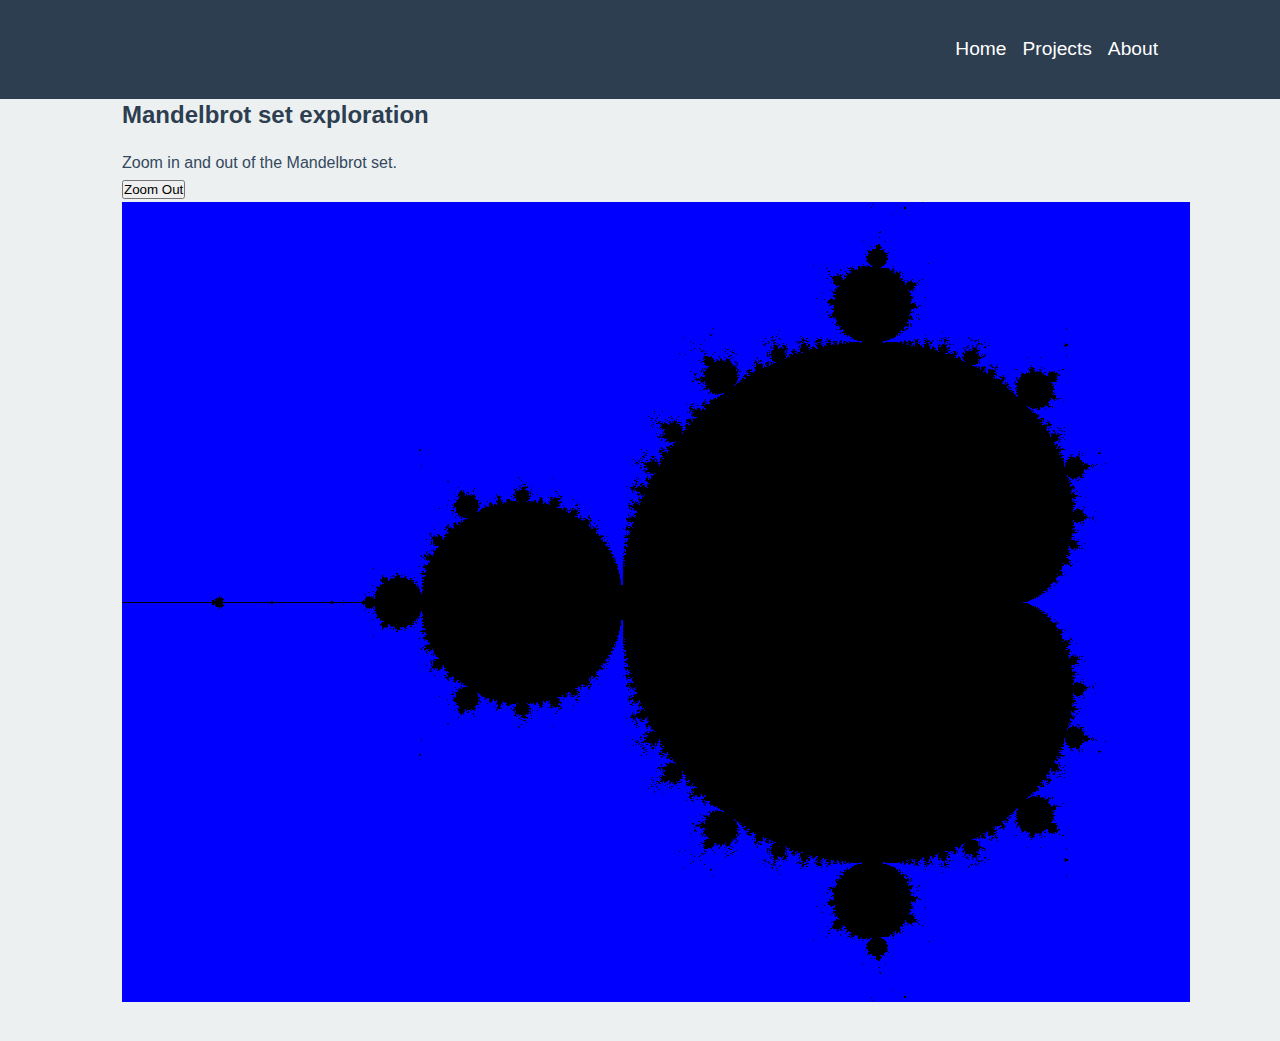
==== projects/fractal.html @ 996540ad "Added mandelbrot set." ====
<!DOCTYPE html>
<html lang="en">
<head>
    <meta charset="UTF-8">
    <meta name="viewport" content="width=device-width, initial-scale=1.0">
    <title>Fractal</title>
    <link rel="stylesheet" href="../css/styles-glitch-classification.css">
    <link rel="apple-touch-icon" sizes="180x180" href="/apple-touch-icon.png">
    <link rel="icon" type="image/png" sizes="32x32" href="/favicon-32x32.png">
    <link rel="icon" type="image/png" sizes="16x16" href="/favicon-16x16.png">
    <link rel="manifest" href="/site.webmanifest">
    <link rel="mask-icon" href="/safari-pinned-tab.svg" color="#5bbad5">
    <meta name="msapplication-TileColor" content="#da532c">
    <meta name="theme-color" content="#ffffff">

</head>
<body>
    <nav class="nav">
        <div class="container">
            <h1>Your Name</h1>
            <ul>
                <li><a href="/?sec=home">Home</a></li>
                <li><a href="/?sec=projects">Projects</a></li>
                <li><a href="/?sec=about">About</a></li>
            </ul>
        </div>
    </nav>

    <div class="main-content">
        <div id="fractal-generation" class="container">
            <h2>Mandelbrot set exploration</h2>
            <p>Zoom in and out of the Mandelbrot set. </p>
            <button onclick="zoomOut()">Zoom Out</button>
            <canvas id="fractalCanvas" width="1200" height="800"></canvas>
            <script src="../js/fractal.js"></script>
        </div>
    </div>
</body>
</html>
---- css/styles-glitch-classification.css ----
:root {
    --primary-color: #3498db;
    --secondary-color: #2c3e50;
    --background-color: #ecf0f1;
    --text-color: #34495e;
}

* {
    margin: 0;
    padding: 0;
    box-sizing: border-box;
}

body {
    font-family: 'Arial', sans-serif;
    line-height: 1.6;
    color: var(--text-color);
    background-color: var(--background-color);
}

.container {
    max-width: 1100px;
    margin: auto;
    overflow: hidden;
    padding: 0 2rem;
}

/* Navigation */
.nav {
    background: var(--secondary-color);
    color: #fff;
    padding: 1rem 0;
    position: fixed;
    top: 0;
    width: 100%;
    z-index: 1;
}

.nav .container {
    display: flex;
    justify-content: space-between;
    align-items: center;
}

.nav ul {
    display: flex;
    list-style-type: none;
}

.nav ul li {
    margin-left: 1rem;
}

.nav a {
    color: #fff;
    text-decoration: none;
    font-size: 1.2rem;
    transition: color 0.3s ease;
}

.nav a:hover {
    color: var(--primary-color);
}

/* Main content */
.main-content {
    margin-top: 4rem;
    padding: 2rem 0;
}

h1, h2 {
    margin-bottom: 1rem;
    color: var(--secondary-color);
}


/* Glitch classification */
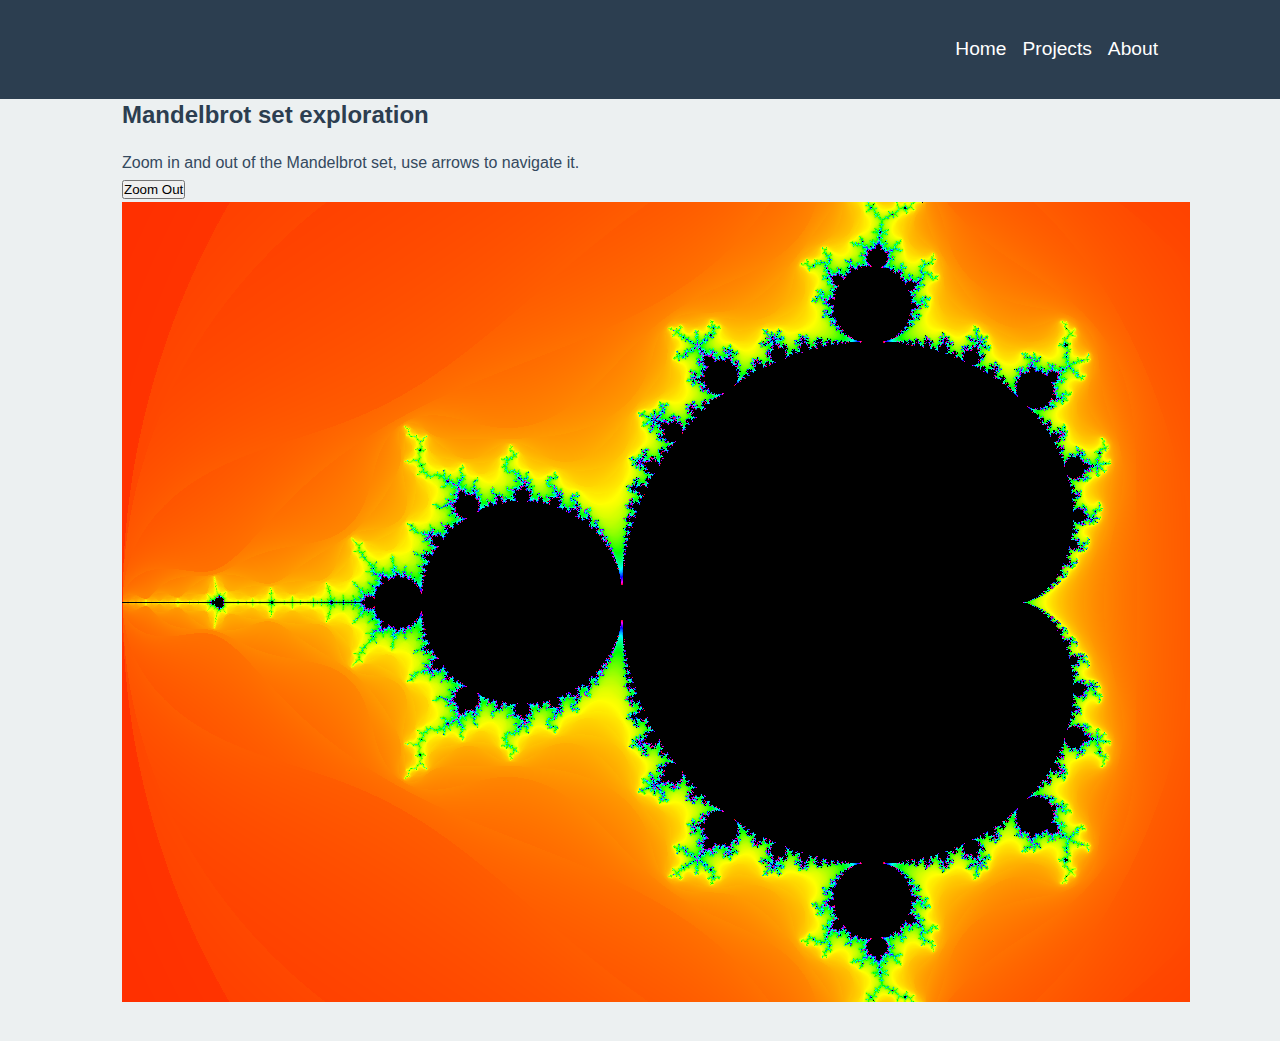
==== commit a1006e95: "Improved efficiency with progressive resolution." ====
--- a/projects/fractal.html
+++ b/projects/fractal.html
@@ -29,7 +29,7 @@
     <div class="main-content">
         <div id="fractal-generation" class="container">
             <h2>Mandelbrot set exploration</h2>
-            <p>Zoom in and out of the Mandelbrot set. </p>
+            <p>Zoom in and out of the Mandelbrot set, use arrows to navigate it. </p>
             <button onclick="zoomOut()">Zoom Out</button>
             <canvas id="fractalCanvas" width="1200" height="800"></canvas>
             <script src="../js/fractal.js"></script>
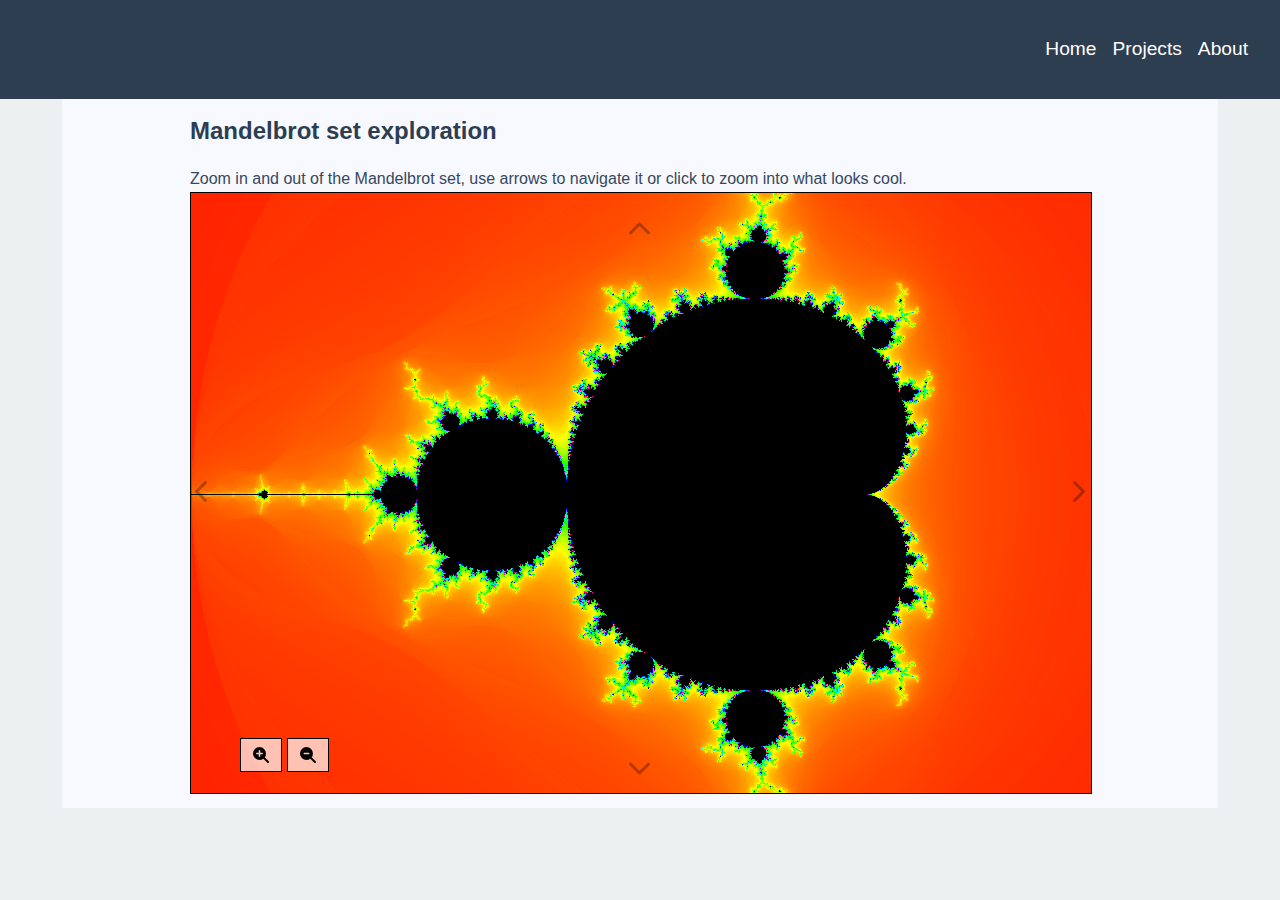
==== commit f9f6b910: "Improved rendering." ====
--- a/projects/fractal.html
+++ b/projects/fractal.html
@@ -4,7 +4,8 @@
     <meta charset="UTF-8">
     <meta name="viewport" content="width=device-width, initial-scale=1.0">
     <title>Fractal</title>
-    <link rel="stylesheet" href="../css/styles-glitch-classification.css">
+    <link rel="stylesheet" href="../css/fractal.css">
+    <link rel="stylesheet" href="https://cdnjs.cloudflare.com/ajax/libs/font-awesome/6.4.0/css/all.min.css">
     <link rel="apple-touch-icon" sizes="180x180" href="/apple-touch-icon.png">
     <link rel="icon" type="image/png" sizes="32x32" href="/favicon-32x32.png">
     <link rel="icon" type="image/png" sizes="16x16" href="/favicon-16x16.png">
@@ -26,13 +27,20 @@
         </div>
     </nav>
 
-    <div class="main-content">
-        <div id="fractal-generation" class="container">
+    <div class="main-content container full-height-div">
             <h2>Mandelbrot set exploration</h2>
-            <p>Zoom in and out of the Mandelbrot set, use arrows to navigate it. </p>
-            <button onclick="zoomOut()">Zoom Out</button>
-            <canvas id="fractalCanvas" width="1200" height="800"></canvas>
-            <script src="../js/fractal.js"></script>
+            <p>Zoom in and out of the Mandelbrot set, use arrows to navigate it or click to zoom into what looks cool. </p>
+            <div class="canvas-container">
+                <canvas id="fractalCanvas" width="900px" height="600px"></canvas>
+                <div class="zoom-controls">
+                    <button onclick="zoomIn()" class="zoom-btn" id="zoomIn"><i class="fas fa-search-plus"></i></button>
+                    <button onclick="zoomOut()"  class="zoom-btn" id="zoomOut"><i class="fas fa-search-minus"></i></button>
+                </div>
+                <div class="panning-indicator top"><i class="fas fa-chevron-up"></i></div>
+                <div class="panning-indicator right"><i class="fas fa-chevron-right"></i></div>
+                <div class="panning-indicator bottom"><i class="fas fa-chevron-down"></i></div>
+                <div class="panning-indicator left"><i class="fas fa-chevron-left"></i></div>
+                <script src="../js/fractal-fast.js"></script>
         </div>
     </div>
 </body>
--- a/css/fractal.css
+++ b/css/fractal.css
@@ -0,0 +1,137 @@
+:root {
+    --primary-color: #3498db;
+    --secondary-color: #2c3e50;
+    --background-color: #ecf0f1;
+    --text-color: #34495e;
+}
+
+* {
+    margin: 0;
+    padding: 0;
+    box-sizing: border-box;
+}
+
+body {
+    font-family: 'Arial', sans-serif;
+    line-height: 1.6;
+    color: var(--text-color);
+    background-color: var(--background-color);
+    display: flex;
+    justify-content: center;
+    align-items: flex-start;
+    min-height: 100vh;
+}
+
+
+.container {
+    max-width: 100%;
+    margin: auto;
+    overflow: hidden;
+    padding: 0 2rem;
+}
+
+/* Navigation */
+.nav {
+    background: var(--secondary-color);
+    color: #fff;
+    padding: 1rem 0;
+    position: fixed;
+    top: 0;
+    width: 100%;
+    z-index: 1;
+}
+
+.nav .container {
+    display: flex;
+    justify-content: space-between;
+    align-items: center;
+}
+
+.nav ul {
+    display: flex;
+    list-style-type: none;
+}
+
+.nav ul li {
+    margin-left: 1rem;
+}
+
+.nav a {
+    color: #fff;
+    text-decoration: none;
+    font-size: 1.2rem;
+    transition: color 0.3s ease;
+}
+
+.nav a:hover {
+    color: var(--primary-color);
+}
+
+/* Main content */
+.main-content {
+    margin-top: 6rem;
+    padding: 1rem 8rem;
+    max-height: max-content;
+    background-color: ghostwhite;
+    flex-direction: column;
+    display: flex;
+    height: 100%;
+}
+
+
+
+h1, h2 {
+    margin-bottom: 1rem;
+    color: var(--secondary-color);
+}
+
+
+/* Canvas with id fractalCanvas */
+/* on hover, mouse cursor changes to zoom in */
+.canvas-container {
+    position: relative;
+    width: 900px;
+    height: 600px;
+
+}
+
+#fractalCanvas {
+    border: 1px solid #000;
+}
+
+/* Place zoom in and zoom out buttons over the canvas on the bottom left part */
+/* Use relative positioning to place the buttons */
+
+.zoom-controls {
+    position: absolute;
+    bottom: 20px;
+    left: 50px;
+    display: flex;
+    gap: 5px;
+}
+
+.zoom-btn {
+    background-color: rgba(255, 255, 255, 0.7);
+    border: 1px solid #000;
+    padding: 8px 12px;
+    cursor: pointer;
+    font-size: 16px;
+    display: flex;
+    align-items: center;
+    justify-content: center;
+}
+.zoom-btn:hover {
+    background-color: rgba(255, 255, 255, 0.9);
+}
+
+.panning-indicator {
+    position: absolute;
+    font-size: 24px;
+    color: rgba(0, 0, 0, 0.3);
+    pointer-events: none;
+}
+
+.panning-indicator.top { top: 20px; left: 50%; transform: translateX(-50%); }
+.panning-indicator.right { top: 50%; right: 5px; transform: translateY(-50%); }
+.panning-indicator.bottom { bottom: 5px; left: 50%; transform: translateX(-50%); }
+.panning-indicator.left { top: 50%; left: 5px; transform: translateY(-50%); }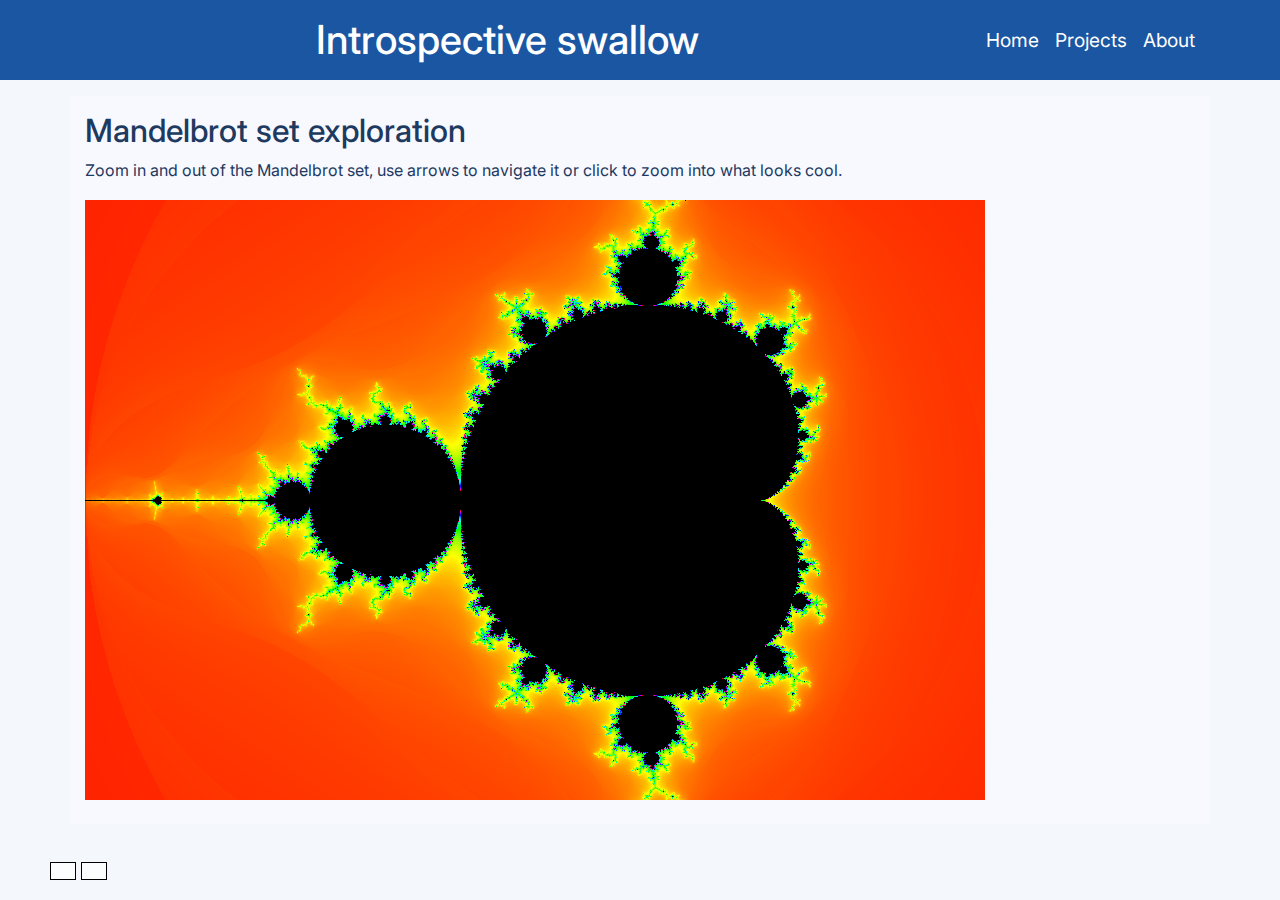
==== commit 7fdb449d: "New style and added projects." ====
--- a/projects/fractal.html
+++ b/projects/fractal.html
@@ -4,8 +4,12 @@
     <meta charset="UTF-8">
     <meta name="viewport" content="width=device-width, initial-scale=1.0">
     <title>Fractal</title>
+    <link rel="stylesheet" href="../css/styles.css">
     <link rel="stylesheet" href="../css/fractal.css">
-    <link rel="stylesheet" href="https://cdnjs.cloudflare.com/ajax/libs/font-awesome/6.4.0/css/all.min.css">
+
+    <link rel="stylesheet" href="https://cdn.jsdelivr.net/npm/bootstrap@4.3.1/dist/css/bootstrap.min.css" integrity="sha384-ggOyR0iXCbMQv3Xipma34MD+dH/1fQ784/j6cY/iJTQUOhcWr7x9JvoRxT2MZw1T" crossorigin="anonymous">
+    <link href="https://fonts.googleapis.com/css2?family=Inter:wght@400;600&display=swap" rel="stylesheet">
+
     <link rel="apple-touch-icon" sizes="180x180" href="/apple-touch-icon.png">
     <link rel="icon" type="image/png" sizes="32x32" href="/favicon-32x32.png">
     <link rel="icon" type="image/png" sizes="16x16" href="/favicon-16x16.png">
@@ -18,7 +22,7 @@
 <body>
     <nav class="nav">
         <div class="container">
-            <h1>Your Name</h1>
+            <h1>Introspective swallow</h1>
             <ul>
                 <li><a href="/?sec=home">Home</a></li>
                 <li><a href="/?sec=projects">Projects</a></li>
--- a/css/styles.css
+++ b/css/styles.css
@@ -0,0 +1,218 @@
+/* Palette 1: Monochromatic Blue */
+:root {
+    /* Light mode colors */
+    --primary-color: #2c7be5;
+    --secondary-color: #1a56a2;
+    --background-color: #f4f7fb;
+    --text-color: #1e3a5f;
+    --nav-background: #1a56a2;
+    --nav-text: #ffffff;
+    --card-background: #ffffff;
+    --card-shadow: rgba(44, 123, 229, 0.1);
+    --card-title-color: #2c7be5;
+  
+    /* Dark mode colors */
+    --dark-primary-color: #4d9bf1;
+    --dark-secondary-color: #1e3a5f;
+    --dark-background-color: #0f2744;
+    --dark-text-color: #e6edf7;
+    --dark-nav-background: #1a3a66;
+    --dark-nav-text: #ffffff;
+    --dark-card-background: #1e3a5f;
+    --dark-card-shadow: rgba(77, 155, 241, 0.1);
+    --dark-card-title-color: #4d9bf1;
+  }
+
+body {
+    font-family: 'Inter', -apple-system, BlinkMacSystemFont, 'Segoe UI', Roboto, Oxygen-Sans, Ubuntu, Cantarell, 'Helvetica Neue', sans-serif !important;
+    line-height: 1.6 !important;
+    color: var(--text-color) !important;
+    background-color: var(--background-color) !important;
+    font-size: 16px;
+    transition: background-color 0.3s, color 0.3s;
+}
+
+.container {
+    max-width: 1100px;
+    margin: auto;
+    overflow: hidden;
+    padding: 0 2rem;
+}
+
+/* Navigation */
+.nav {
+    background: var(--nav-background) !important;
+    color: var(--nav-text) !important;
+    padding: 1rem 0;
+    position: fixed;
+    top: 0;
+    width: 100%;
+    z-index: 1000;
+    transition: background-color 0.3s, color 0.3s;
+}
+
+.nav .container {
+    display: flex;
+    justify-content: space-between;
+    align-items: center;
+}
+
+.nav ul {
+    display: flex;
+    list-style-type: none;
+    margin-bottom: 0;
+}
+
+.nav ul li {
+    margin-left: 1rem;
+}
+
+.nav a {
+    color: var(--nav-text) !important;
+    text-decoration: none;
+    font-size: 1.2rem;
+    transition: color 0.3s ease;
+}
+
+.nav a:hover {
+    color: var(--primary-color) !important;
+}
+
+.nav h1 {
+    margin: auto;
+    color: var(--nav-text) !important;
+}
+
+/* Main content */
+.main-content {
+    margin-top: 4rem;
+    padding: 2rem 0;
+}
+
+.main-content ul {
+    text-align: left;
+    margin: auto;
+    width: 50%;
+}
+
+.main-content li {
+    list-style-type: disc;
+    list-style-position: inside;
+}
+
+h1, h2, h3, h4, h5, h6 {
+    margin-top: 1.5em;
+    margin-bottom: 0.5em;
+    line-height: 1.2;
+    font-weight: 600;
+    color: var(--text-color) !important;
+}
+
+h1 { font-size: 2.5em !important; }
+h2 { font-size: 2em !important; }
+h3 { font-size: 1.75em ; }
+h4 { font-size: 1.5em !important; }
+h5 { font-size: 1.25em !important; }
+h6 { font-size: 1em !important; }
+
+@media (max-width: 768px) {
+    .main-content {
+        padding: 1rem;
+    }
+
+    h1 { font-size: 2em !important; }
+    h2 { font-size: 1.75em !important; }
+    h3 { font-size: 1.5em ; }
+    h4 { font-size: 1.25em !important; }
+    h5 { font-size: 1.1em !important; }
+    h6 { font-size: 1em !important; }
+}
+
+p, ul, ol {
+    margin-bottom: 1.5em;
+}
+
+/* Project cards */
+.project-grid {
+    display: grid;
+    grid-template-columns: repeat(auto-fit, minmax(250px, 1fr));
+    gap: 2rem;
+}
+
+.project-card {
+    background-color: var(--card-background) !important;
+    border-radius: 8px !important;
+    box-shadow: 0 4px 6px var(--card-shadow) !important;
+    overflow: hidden;
+    transition: transform 0.3s, box-shadow 0.3s, background-color 0.3s;
+}
+
+.project-card:hover {
+    transform: translateY(-5px);
+    box-shadow: 0 6px 12px var(--card-shadow) !important;
+}
+
+.project-card-content {
+    padding: 1.5rem;
+}
+
+.project-card h3 {
+    margin-top: 0;
+    color: var(--card-title-color) !important;
+}
+
+/* Theme toggle button */
+#theme-toggle {
+    background-color: var(--primary-color) !important;
+    color: white !important;
+    border: none !important;
+    padding: 0.5rem 1rem !important;
+    border-radius: 5px !important;
+    cursor: pointer;
+    transition: background-color 0.3s;
+}
+
+#theme-toggle:hover {
+    background-color: var(--secondary-color) !important;
+}
+
+/* Dark mode styles */
+body.dark-mode {
+    --primary-color: var(--dark-primary-color);
+    --secondary-color: var(--dark-secondary-color);
+    --background-color: var(--dark-background-color);
+    --text-color: var(--dark-text-color);
+    --nav-background: var(--dark-nav-background);
+    --nav-text: var(--dark-nav-text);
+    --card-background: var(--dark-card-background);
+    --card-shadow: var(--dark-card-shadow);
+    --card-title-color: var(--dark-card-title-color);
+}
+
+/* Additional Bootstrap overrides */
+.dark-mode .navbar-light .navbar-nav .nav-link {
+    color: var(--nav-text) !important;
+}
+
+.dark-mode .navbar-light .navbar-brand {
+    color: var(--nav-text) !important;
+}
+
+.dark-mode .card {
+    background-color: var(--card-background) !important;
+    border-color: var(--card-shadow) !important;
+}
+
+.dark-mode .card-title {
+    color: var(--card-title-color) !important;
+}
+
+.dark-mode .btn-primary {
+    background-color: var(--primary-color) !important;
+    border-color: var(--primary-color) !important;
+}
+
+.dark-mode .btn-primary:hover {
+    background-color: var(--secondary-color) !important;
+    border-color: var(--secondary-color) !important;
+}--- a/css/fractal.css
+++ b/css/fractal.css
@@ -1,21 +1,4 @@
-:root {
-    --primary-color: #3498db;
-    --secondary-color: #2c3e50;
-    --background-color: #ecf0f1;
-    --text-color: #34495e;
-}
-
-* {
-    margin: 0;
-    padding: 0;
-    box-sizing: border-box;
-}
-
 body {
-    font-family: 'Arial', sans-serif;
-    line-height: 1.6;
-    color: var(--text-color);
-    background-color: var(--background-color);
     display: flex;
     justify-content: center;
     align-items: flex-start;
@@ -23,49 +6,13 @@
 }
 
 
-.container {
+.project-container {
     max-width: 100%;
     margin: auto;
     overflow: hidden;
     padding: 0 2rem;
 }
 
-/* Navigation */
-.nav {
-    background: var(--secondary-color);
-    color: #fff;
-    padding: 1rem 0;
-    position: fixed;
-    top: 0;
-    width: 100%;
-    z-index: 1;
-}
-
-.nav .container {
-    display: flex;
-    justify-content: space-between;
-    align-items: center;
-}
-
-.nav ul {
-    display: flex;
-    list-style-type: none;
-}
-
-.nav ul li {
-    margin-left: 1rem;
-}
-
-.nav a {
-    color: #fff;
-    text-decoration: none;
-    font-size: 1.2rem;
-    transition: color 0.3s ease;
-}
-
-.nav a:hover {
-    color: var(--primary-color);
-}
 
 /* Main content */
 .main-content {
@@ -80,24 +27,16 @@
 
 
 
-h1, h2 {
-    margin-bottom: 1rem;
-    color: var(--secondary-color);
+/* Canvas style */
+
+.canvas {
+    border: 1px solid #000;
 }
 
 
-/* Canvas with id fractalCanvas */
-/* on hover, mouse cursor changes to zoom in */
-.canvas-container {
-    position: relative;
-    width: 900px;
-    height: 600px;
+/* Project specific */
 
-}
 
-#fractalCanvas {
-    border: 1px solid #000;
-}
 
 /* Place zoom in and zoom out buttons over the canvas on the bottom left part */
 /* Use relative positioning to place the buttons */
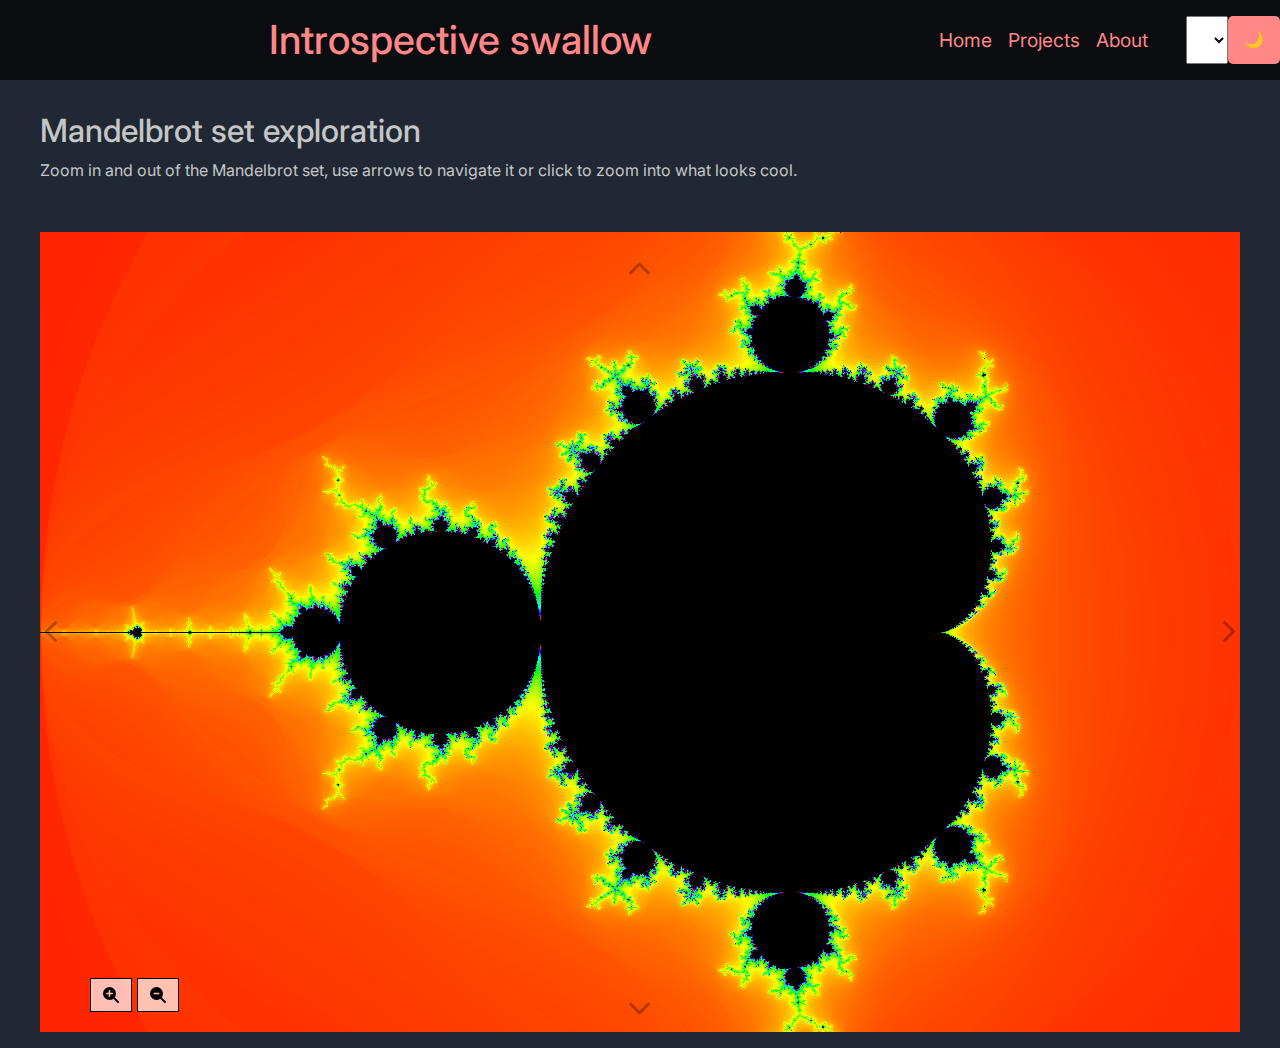
==== commit f8b28d1b: "Add images and fix color palette selectors." ====
--- a/projects/fractal.html
+++ b/projects/fractal.html
@@ -9,6 +9,8 @@
 
     <link rel="stylesheet" href="https://cdn.jsdelivr.net/npm/bootstrap@4.3.1/dist/css/bootstrap.min.css" integrity="sha384-ggOyR0iXCbMQv3Xipma34MD+dH/1fQ784/j6cY/iJTQUOhcWr7x9JvoRxT2MZw1T" crossorigin="anonymous">
     <link href="https://fonts.googleapis.com/css2?family=Inter:wght@400;600&display=swap" rel="stylesheet">
+    <link rel="stylesheet" href="https://cdnjs.cloudflare.com/ajax/libs/font-awesome/6.4.0/css/all.min.css">
+
 
     <link rel="apple-touch-icon" sizes="180x180" href="/apple-touch-icon.png">
     <link rel="icon" type="image/png" sizes="32x32" href="/favicon-32x32.png">
@@ -17,6 +19,8 @@
     <link rel="mask-icon" href="/safari-pinned-tab.svg" color="#5bbad5">
     <meta name="msapplication-TileColor" content="#da532c">
     <meta name="theme-color" content="#ffffff">
+
+    <script src="../js/main-projects.js"></script>
 
 </head>
 <body>
@@ -29,13 +33,22 @@
                 <li><a href="/?sec=about">About</a></li>
             </ul>
         </div>
+        <select id="palette-selector">
+            <option value="palette1" class="palette-option" title="Monochromatic Blue">🐳</option>
+            <option value="palette2" class="palette-option" title="Minimalist Grayscale">🐘</option>
+            <option value="palette3" class="palette-option" title="Earthy Tones">🌳</option>
+            <option value="palette4" class="palette-option" title="Vibrant Colors">🤖</option>
+            <option value="palette5" class="palette-option" title="Neon Minimalism">🔦</option>
+            <option value="palette6" class="palette-option" title="Retro Futurism">🚀</option>
+        </select>
+        <button id="theme-toggle">🌙</button>
     </nav>
 
-    <div class="main-content container full-height-div">
+    <div class="main-content full-height-div">
             <h2>Mandelbrot set exploration</h2>
             <p>Zoom in and out of the Mandelbrot set, use arrows to navigate it or click to zoom into what looks cool. </p>
             <div class="canvas-container">
-                <canvas id="fractalCanvas" width="900px" height="600px"></canvas>
+                <canvas id="fractalCanvas" width="1200px" height="800px"></canvas>
                 <div class="zoom-controls">
                     <button onclick="zoomIn()" class="zoom-btn" id="zoomIn"><i class="fas fa-search-plus"></i></button>
                     <button onclick="zoomOut()"  class="zoom-btn" id="zoomOut"><i class="fas fa-search-minus"></i></button>
--- a/css/styles.css
+++ b/css/styles.css
@@ -89,13 +89,13 @@
     padding: 2rem 0;
 }
 
-.main-content ul {
+ul#project_list {
     text-align: left;
     margin: auto;
     width: 50%;
 }
 
-.main-content li {
+#project_list li {
     list-style-type: disc;
     list-style-position: inside;
 }
--- a/css/fractal.css
+++ b/css/fractal.css
@@ -9,7 +9,6 @@
 .project-container {
     max-width: 100%;
     margin: auto;
-    overflow: hidden;
     padding: 0 2rem;
 }
 
@@ -19,12 +18,10 @@
     margin-top: 6rem;
     padding: 1rem 8rem;
     max-height: max-content;
-    background-color: ghostwhite;
     flex-direction: column;
     display: flex;
     height: 100%;
 }
-
 
 
 /* Canvas style */
@@ -33,6 +30,14 @@
     border: 1px solid #000;
 }
 
+.canvas-container {
+    position: relative;
+    overflow: hidden;
+    display: flex;
+    justify-content: center;
+    align-items: center;
+    margin-top: 2rem;
+}
 
 /* Project specific */
 
